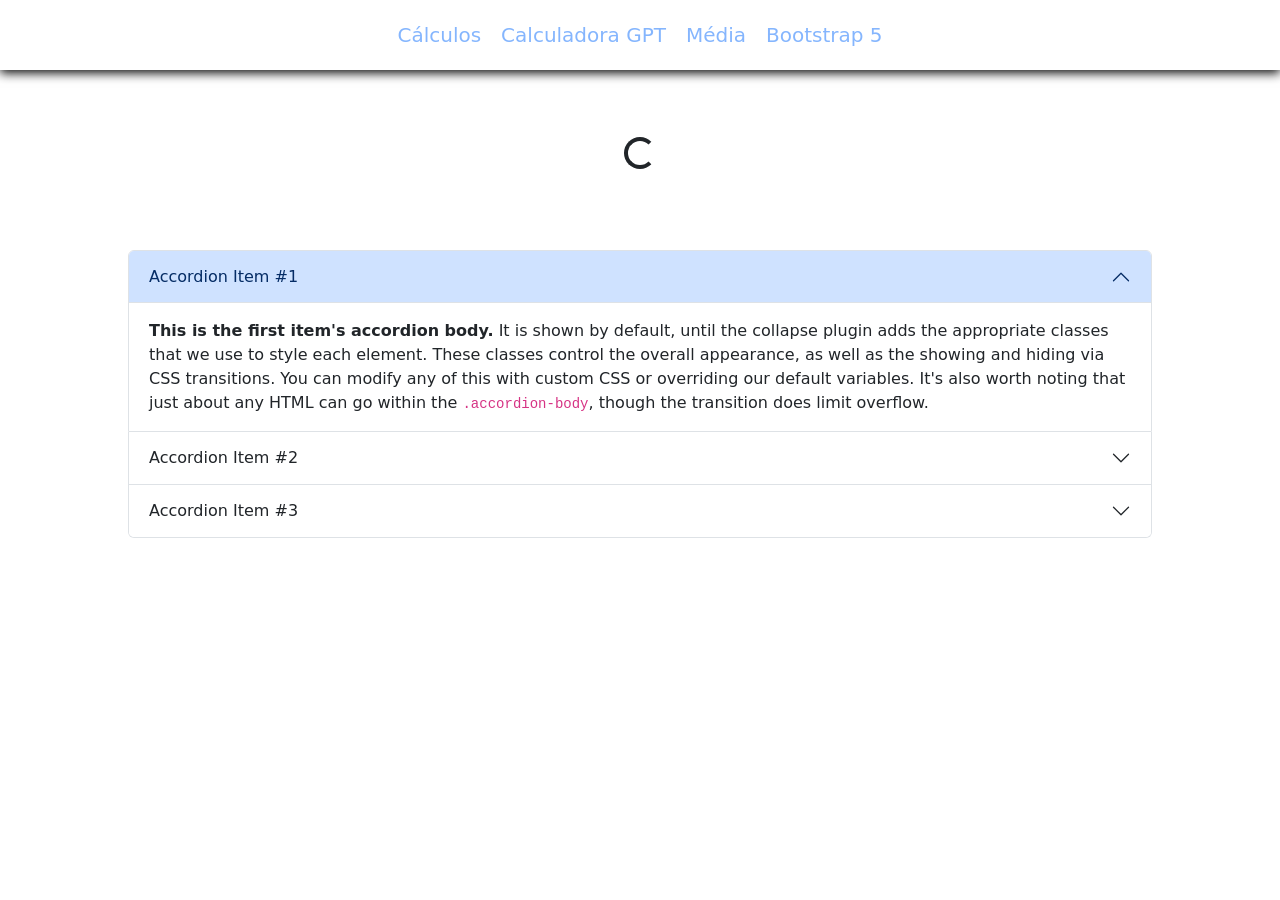
==== bootstrap5/index.html @ 090d5772 "Add files via upload" ====
<!DOCTYPE html>
<html lang="en">
<head>
    <meta charset="UTF-8">
    <meta name="viewport" content="width=device-width, initial-scale=1.0">
    <title>Bootstrap 5</title>
    <link rel="stylesheet" href="style.css">
    <link href="https://cdn.jsdelivr.net/npm/bootstrap@5.0.2/dist/css/bootstrap.min.css" rel="stylesheet" integrity="sha384-EVSTQN3/azprG1Anm3QDgpJLIm9Nao0Yz1ztcQTwFspd3yD65VohhpuuCOmLASjC" crossorigin="anonymous">
    <script src="https://cdn.jsdelivr.net/npm/bootstrap@5.0.2/dist/js/bootstrap.bundle.min.js" integrity="sha384-MrcW6ZMFYlzcLA8Nl+NtUVF0sA7MsXsP1UyJoMp4YLEuNSfAP+JcXn/tWtIaxVXM" crossorigin="anonymous"></script>
</head>
<body>
    <nav>
        <a href="../calculos/">Cálculos</a>
        <a href="../calculadoraGPT/">Calculadora GPT</a>
        <a href="../calculoMedia/">Média</a>
        <a href="../bootstrap5/">Bootstrap 5</a>
    </nav>
    <h1>Componentes</h1>
    <br>
    <hr>
    <br>
    <div class="central">
        <div class="spinner-border text-dark" role="status">
            <span class="visually-hidden">Loading...</span>
        </div>
    </div>
    <br>
    <hr>
    <br>
    <div class="central">
        <div class="accordion" id="accordionExample">
  <div class="accordion-item">
    <h2 class="accordion-header" id="headingOne">
      <button class="accordion-button" type="button" data-bs-toggle="collapse" data-bs-target="#collapseOne" aria-expanded="true" aria-controls="collapseOne">
        Accordion Item #1
      </button>
    </h2>
    <div id="collapseOne" class="accordion-collapse collapse show" aria-labelledby="headingOne" data-bs-parent="#accordionExample">
      <div class="accordion-body">
        <strong>This is the first item's accordion body.</strong> It is shown by default, until the collapse plugin adds the appropriate classes that we use to style each element. These classes control the overall appearance, as well as the showing and hiding via CSS transitions. You can modify any of this with custom CSS or overriding our default variables. It's also worth noting that just about any HTML can go within the <code>.accordion-body</code>, though the transition does limit overflow.
      </div>
    </div>
  </div>
  <div class="accordion-item">
    <h2 class="accordion-header" id="headingTwo">
      <button class="accordion-button collapsed" type="button" data-bs-toggle="collapse" data-bs-target="#collapseTwo" aria-expanded="false" aria-controls="collapseTwo">
        Accordion Item #2
      </button>
    </h2>
    <div id="collapseTwo" class="accordion-collapse collapse" aria-labelledby="headingTwo" data-bs-parent="#accordionExample">
      <div class="accordion-body">
        <strong>This is the second item's accordion body.</strong> It is hidden by default, until the collapse plugin adds the appropriate classes that we use to style each element. These classes control the overall appearance, as well as the showing and hiding via CSS transitions. You can modify any of this with custom CSS or overriding our default variables. It's also worth noting that just about any HTML can go within the <code>.accordion-body</code>, though the transition does limit overflow.
      </div>
    </div>
  </div>
  <div class="accordion-item">
    <h2 class="accordion-header" id="headingThree">
      <button class="accordion-button collapsed" type="button" data-bs-toggle="collapse" data-bs-target="#collapseThree" aria-expanded="false" aria-controls="collapseThree">
        Accordion Item #3
      </button>
    </h2>
    <div id="collapseThree" class="accordion-collapse collapse" aria-labelledby="headingThree" data-bs-parent="#accordionExample">
      <div class="accordion-body">
        <strong>This is the third item's accordion body.</strong> It is hidden by default, until the collapse plugin adds the appropriate classes that we use to style each element. These classes control the overall appearance, as well as the showing and hiding via CSS transitions. You can modify any of this with custom CSS or overriding our default variables. It's also worth noting that just about any HTML can go within the <code>.accordion-body</code>, though the transition does limit overflow.
      </div>
    </div>
  </div>
</div>
    </div>

</body>
</html>
---- bootstrap5/style.css ----
*{
    margin: 0;
    padding: 0;
    box-sizing: border-box;
}

body{
    display: flex;
    align-items: center;
    justify-content: center;
    flex-direction: column;
}

nav{
    position: fixed;
    top: 0;
    background-color: #ffffff;
    width: 100%;
    display: flex;
    align-items: center;
    justify-content: center;
    gap: 20px;
    padding: 20px;
    box-shadow: 0px 3px 10px #090909;
}

a{
    text-decoration: none !important;
    color: #090909;
    font-size: 20px;
    opacity: 0.5;
}

a:hover{
    cursor: pointer;
    opacity: 1;
}
.central{
    display: flex;
    align-items: center;
    justify-content: center;
}

.accordion{
    width: 80vw;
}
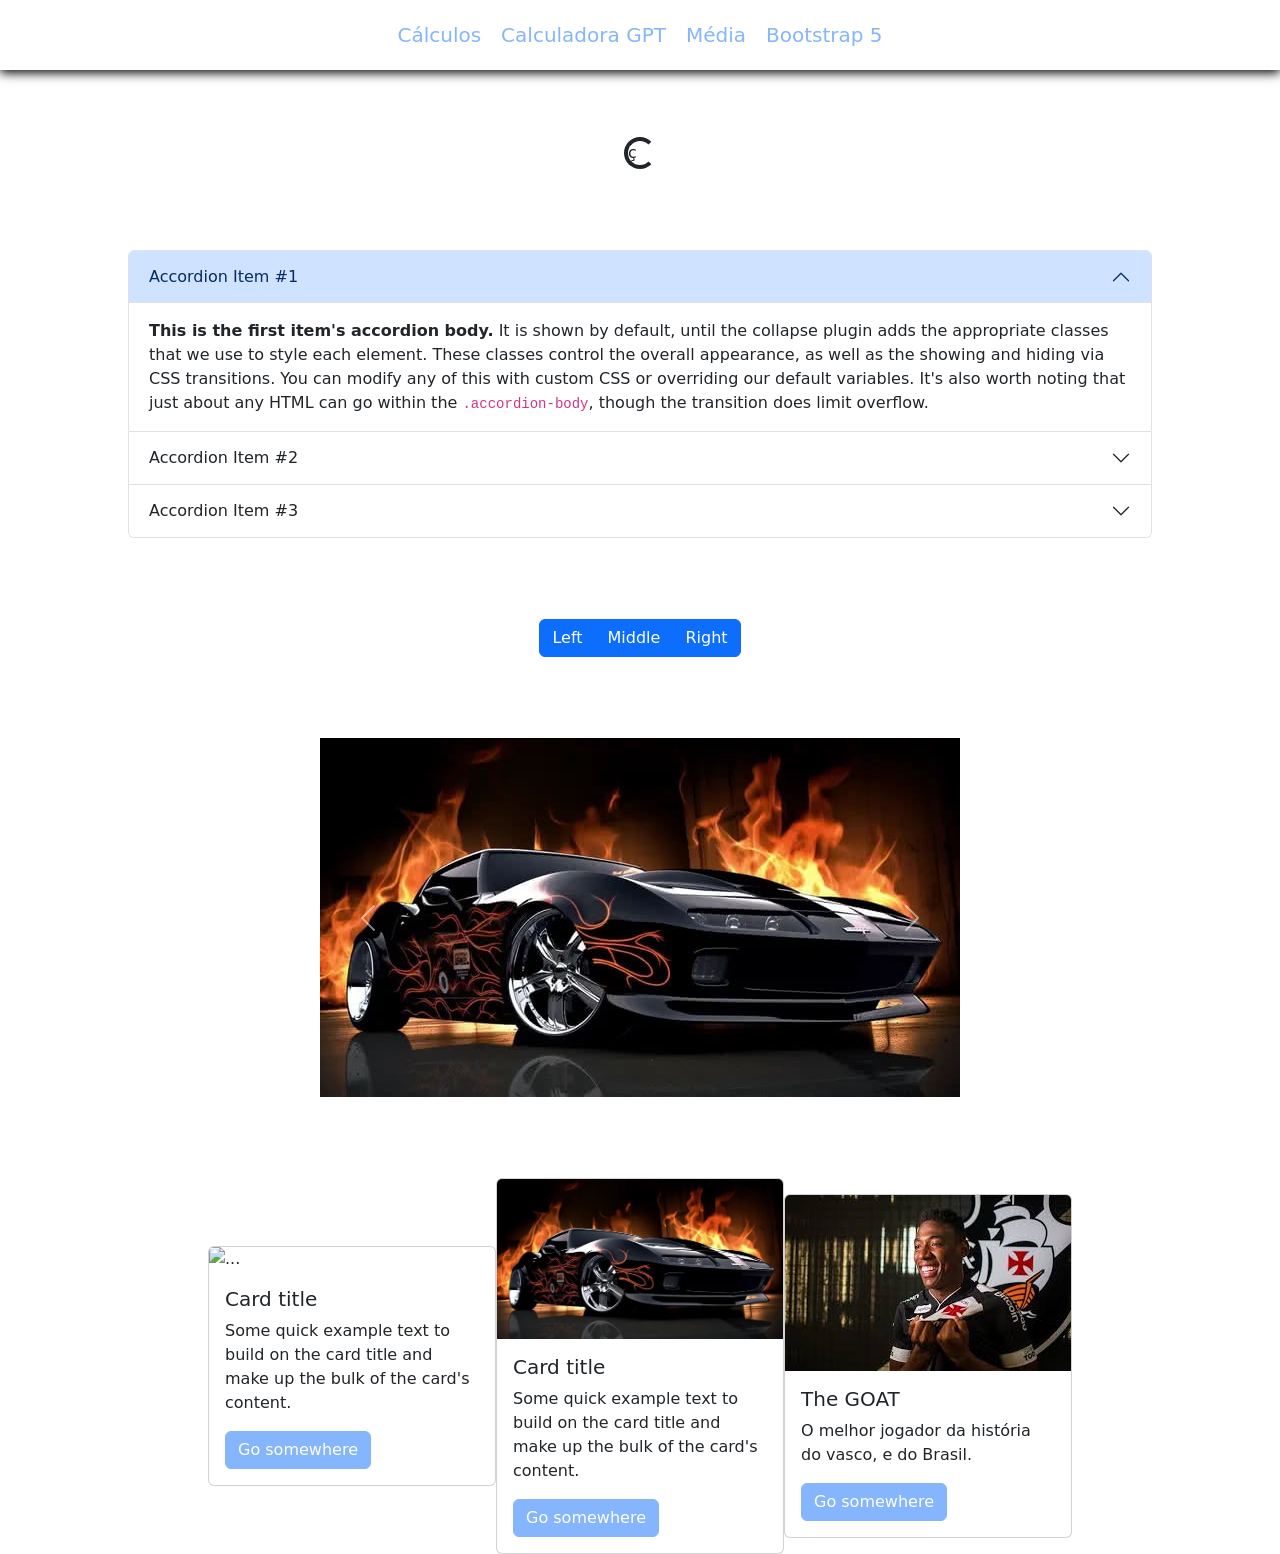
==== commit 209d4909: "Update index.html" ====
--- a/bootstrap5/index.html
+++ b/bootstrap5/index.html
@@ -21,7 +21,7 @@
     <br>
     <div class="central">
         <div class="spinner-border text-dark" role="status">
-            <span class="visually-hidden">Loading...</span>
+            <span class="visually-hidden">Loading...</span>ç
         </div>
     </div>
     <br>
@@ -67,6 +67,72 @@
   </div>
 </div>
     </div>
+    <br>
+    <hr>
+    <br>
+    <div class="central">
+        <div class="btn-group" role="group" aria-label="Basic example">
+  <button type="button" class="btn btn-primary">Left</button>
+  <button type="button" class="btn btn-primary">Middle</button>
+  <button type="button" class="btn btn-primary">Right</button>
+</div>
+    </div>
+    <br>
+    <hr>
+    <br>
+    <div class="central">
+        <div id="carouselExampleControls" class="carousel slide" data-bs-ride="carousel">
+  <div class="carousel-inner">
+    <div class="carousel-item active">
+      <img src="../images/bg-carro.jpg" class="d-block w-100" alt="...">
+    </div>
+    <div class="carousel-item">
+      <img src="../images/bg-leo-pele.jpg" class="d-block w-100" alt="...">
+    </div>
+    <div class="carousel-item">
+      <img src="../images/bg-gato.jpg" class="d-block w-100" alt="...">
+    </div>
+  </div>
+  <button class="carousel-control-prev" type="button" data-bs-target="#carouselExampleControls" data-bs-slide="prev">
+    <span class="carousel-control-prev-icon" aria-hidden="true"></span>
+    <span class="visually-hidden">Previous</span>
+  </button>
+  <button class="carousel-control-next" type="button" data-bs-target="#carouselExampleControls" data-bs-slide="next">
+    <span class="carousel-control-next-icon" aria-hidden="true"></span>
+    <span class="visually-hidden">Next</span>
+  </button>
+</div>
+    </div>
+    <br>
+    <hr>
+    <br>
+    <div class="central">
+        <div class="card" style="width: 18rem;">
+  <img src="../images/bg-gato.jpg" class="card-img-top" alt="...">
+  <div class="card-body">
+    <h5 class="card-title">Card title</h5>
+    <p class="card-text">Some quick example text to build on the card title and make up the bulk of the card's content.</p>
+    <a href="#" class="btn btn-primary">Go somewhere</a>
+  </div>
+</div>
+<div class="card" style="width: 18rem;">
+  <img src="../images/bg-carro.jpg" class="card-img-top" alt="...">
+  <div class="card-body">
+    <h5 class="card-title">Card title</h5>
+    <p class="card-text">Some quick example text to build on the card title and make up the bulk of the card's content.</p>
+    <a href="#" class="btn btn-primary">Go somewhere</a>
+  </div>
+</div>
+<div class="card" style="width: 18rem;">
+  <img src="../images/bg-leo-pele.jpg" class="card-img-top" alt="...">
+  <div class="card-body">
+    <h5 class="card-title">The GOAT</h5>
+    <p class="card-text">O melhor jogador da história do vasco, e do Brasil.</p>
+    <a href="../leopl/index.html" class="btn btn-primary">Go somewhere</a>
+  </div>
+</div>
+    </div>
+
 
 </body>
-</html>+</html>
